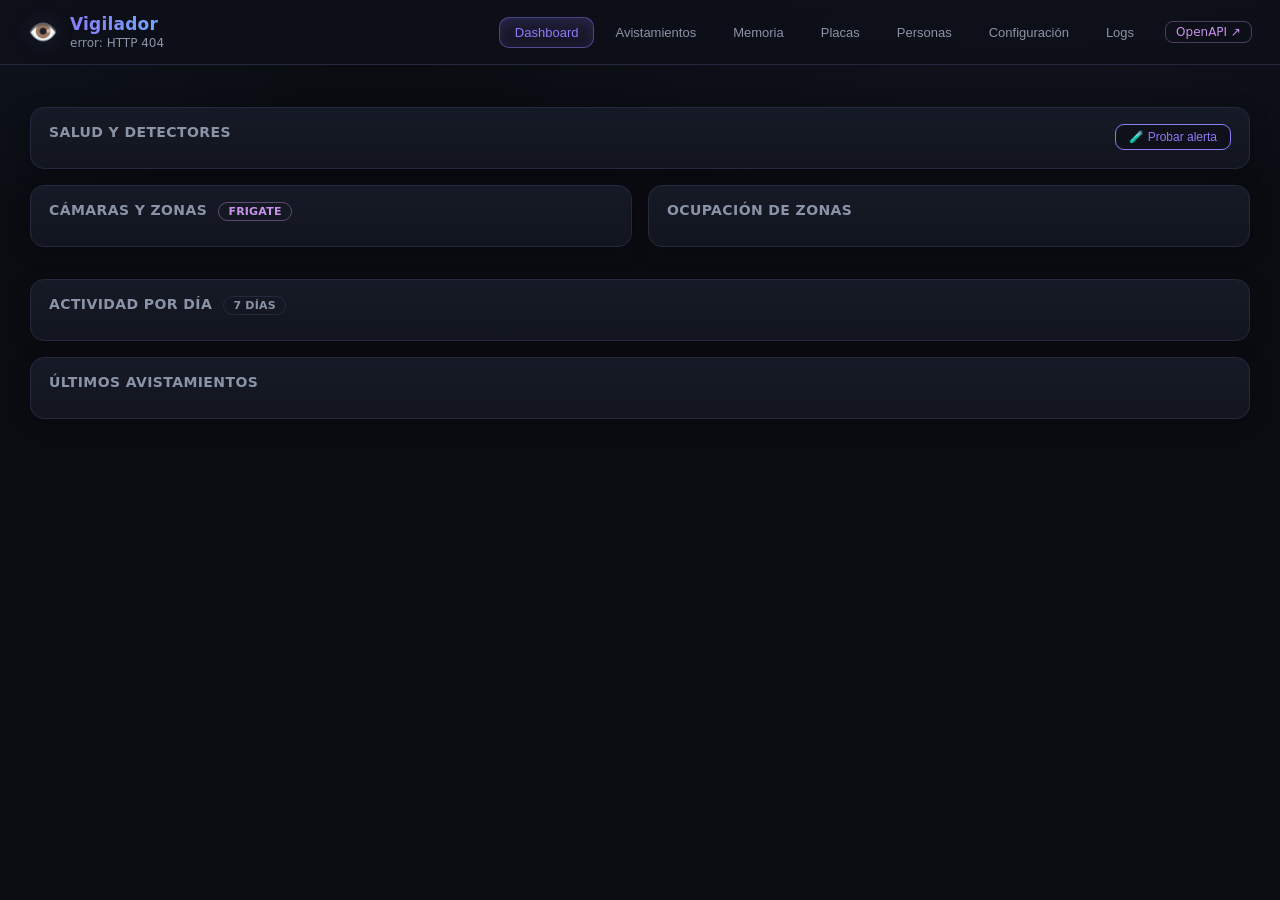
==== app/index.html @ e3ca4859 "Vigilador Hermes: núcleo (daemon+API+visión+DB) + app web v45 + docs" ====
<!DOCTYPE html>
<html lang="es">
<head>
<meta charset="UTF-8">
<meta name="viewport" content="width=device-width, initial-scale=1.0">
<title>Vigilador · App</title>
<link rel="stylesheet" href="/app/style.css?v=39">
<link rel="icon" href="data:image/svg+xml,<svg xmlns='http://www.w3.org/2000/svg' viewBox='0 0 100 100'><text y='.9em' font-size='90'>👁️</text></svg>">
</head>
<body>
<header>
  <div class="brand">
    <span class="logo">👁️</span>
    <div>
      <h1>Vigilador</h1>
      <span id="estado-ts" class="sub">conectando…</span>
    </div>
  </div>
  <nav>
    <button class="tab active" data-tab="dashboard" title="Panel general: contadores, salud, cámaras en vivo y últimos avistamientos.">Dashboard</button>
    <button class="tab" data-tab="avistamientos" title="Búsqueda y listado de avistamientos con filtros.">Avistamientos</button>
    <button class="tab" data-tab="memoria" title="Búsqueda semántica en la memoria del núcleo (Qdrant + Ollama local).">Memoria</button>
    <button class="tab" data-tab="placas" title="Registro de patentes conocidas.">Placas</button>
    <button class="tab" data-tab="personas" title="Registro de identidades (familia, visitas, servicios).">Personas</button>
    <button class="tab" data-tab="config" title="Configuración del sistema: momentos, visión, Telegram, memoria y solapado.">Configuración</button>
    <button class="tab" data-tab="logs" title="Logs en vivo y bundle de diagnóstico.">Logs</button>
    <a class="swagger" href="/openapi.json" target="_blank" title="Especificación OpenAPI">OpenAPI ↗</a>
  </nav>
</header>

<main>
  <!-- ============ DASHBOARD ============ -->
  <section id="tab-dashboard" class="tabpage active">
    <div id="contadores" class="cards"></div>
    <div class="panel">
      <h2>Salud y detectores <button id="btn-test-alerta" class="btn-test" title="Envía una alerta de prueba por la regla &quot;test&quot; para verificar el ruteo de Telegram.">🧪 Probar alerta</button></h2>
      <div id="salud" class="tablewrap"></div>
    </div>
    <div class="grid2">
      <div class="panel">
        <h2>Cámaras y zonas <span class="badge badge-frigate">Frigate</span></h2>
        <div id="camaras"></div>
      </div>
      <div class="panel">
        <h2>Ocupación de zonas</h2>
        <div id="ocupacion"></div>
      </div>
    </div>
    <div class="panel">
      <h2>Actividad por día <span id="resumen-dias" class="badge">7 días</span></h2>
      <div id="resumen" class="tablewrap"></div>
    </div>
    <div class="panel">
      <h2>Últimos avistamientos</h2>
      <div id="ultimos" class="tablewrap"></div>
    </div>
  </section>

  <!-- ============ AVISTAMIENTOS ============ -->
  <section id="tab-avistamientos" class="tabpage">
    <div class="panel">
      <h2>Búsqueda de avistamientos</h2>
      <form id="form-av" class="filters">
        <input id="f-patente" placeholder="Patente (ej. ABC123)" autocomplete="off" title="Filtra por patente (parcial o completa, ej. AB o ABC123).">
        <select id="f-camara" title="Filtra por cámara: parque, entrada, calle o patio.">
          <option value="">Todas las cámaras</option>
          <option>parque</option><option>entrada</option><option>calle</option><option>patio</option>
        </select>
        <input id="f-limite" type="number" value="30" min="1" max="500" title="Límite">
        <button type="submit" title="Aplica los filtros de búsqueda.">Buscar</button>
      </form>
      <div id="av-result" class="tablewrap"></div>
    </div>
  </section>

  <!-- ============ PLACAS ============ -->
  <section id="tab-placas" class="tabpage">
    <div class="grid2">
      <div class="panel">
        <h2>Registrar placa</h2>
        <form id="form-placa" class="filters col">
          <input id="p-patente" placeholder="Patente (ej. ABC123)" required autocomplete="off" title="Patente del vehículo (ej. ABC123).">
          <input id="p-nombre" placeholder="Nombre / descripción (ej. Auto de Cristian)" title="Nombre o descripción (ej. &quot;Auto de Cristian&quot;).">
          <select id="p-tipo" title="Clasificación: vecino, visita, servicio o desconocido.">
            <option value="vecino">Vecino</option>
            <option value="visita">Visita</option>
            <option value="servicio">Servicio</option>
            <option value="desconocido">Desconocido</option>
          </select>
          <input id="p-notas" placeholder="Notas (opcional)" title="Notas opcionales sobre la placa.">
          <div class="row2">
            <button type="submit" title="Registra la placa en la base.">Registrar</button>
            <button type="button" id="btn-placa-cancel" class="hidden" title="Cancela la edición en curso.">Cancelar</button>
          </div>
        </form>
      </div>
      <div class="panel">
        <h2>Placas registradas</h2>
        <div id="placas-list" class="tablewrap"></div>
      </div>
    </div>
  </section>

  <!-- ============ CONFIG ============ -->
  <section id="tab-config" class="tabpage">
    <div class="panel">
      <h2>Configuración del núcleo <span class="badge">recarga en caliente ≤60 s</span></h2>
      <div class="subtabs" id="cfg-tabs">
        <button type="button" class="st active" data-st="st-politica" title="Momentos, cooldowns y anti-fantasma: cómo decide el guardián.">🕐 Política</button>
        <button type="button" class="st" data-st="st-ia" title="Visión por zona, proveedores, prioridades y memoria — todo lo de IA.">🤖 IA</button>
        <button type="button" class="st" data-st="st-telegram" title="Bots, reglas de notificación y solapado: cómo avisa.">📢 Telegram</button>
        <button type="button" class="st" data-st="st-conexion" title="MQTT, Frigate y chat (solo lectura).">🔌 Conexión</button>
      </div>

      <div class="subpage" id="st-politica">
        <form id="form-config" class="filters col">
          <h3>Momentos (ventanas de tiempo con zonas)</h3>
          <p class="sub">Cada momento define qué zonas vigila el sistema en esa franja. Las zonas se comparten entre momentos libremente.</p>
          <div id="momentos-list" class="tablewrap"></div>
          <form id="form-momento" class="filters">
            <input id="m-nombre" placeholder="nombre (ej. tarde)" autocomplete="off" title="Nombre del momento (ej. &quot;tarde&quot;).">
            <input id="m-desde" type="time" value="07:00" title="Hora de inicio de la ventana de tiempo.">
            <input id="m-hasta" type="time" value="23:00" title="Hora de fin de la ventana de tiempo.">
            <label class="chk"><input id="m-nocturno" type="checkbox" title="Momento nocturno: las personas pasan a prioridad CRÍTICA."> nocturno</label>
            <button type="submit" title="Agrega el momento a la política (recarga en caliente).">Agregar momento</button>
          </form>
          <div class="row2">
            <label>Cooldown offline (s) <input id="c-offline" type="number" min="30" title="Cooldown offline (s): cuánto debe estar caído un detector antes de avisar."></label>
            <label>Heartbeat log (s) <input id="c-heartbeat" type="number" min="30" title="Heartbeat (s): cada cuánto se registra la salud en el log."></label>
            <label>Dedup de autos (s) <input id="c-car-cooldown" type="number" min="0" title="Cooldown de autos (s): el mismo auto re-rastreado en la misma cámara dentro de esta ventana se considera repetido (sin avistamiento). 0 = apagado."></label>
            <label>Mov. falso auto (px) <input id="c-mov-car" type="number" min="0" title="Anti-fantasma del auto: desplazamiento mínimo del centroide (px) para considerar movimiento REAL. Por debajo = reflejo/fantasma → sin alerta. 0 = apagado."></label>
            <label>Mov. falso persona (px) <input id="c-mov-person" type="number" min="0" title="Anti-fantasma de personas: 0 = apagado (una persona parada en la puerta es real). Súbalo (ej. 60) solo si ve tracks fantasma."></label>
            <label>Mov. falso perro (px) <input id="c-mov-dog" type="number" min="0" title="Anti-fantasma de perros/gatos (sombra como animal): 0 = apagado."></label>
          </div>
          <button type="submit" title="Guarda momentos y globales; se aplica en ≤60 s.">Guardar política</button>
          <div id="config-msg" class="msg"></div>
        </form>
      </div>

      <div class="subpage hidden" id="st-ia">
        <div class="grupo-ia">
          <h3>Proveedores de visión</h3>
          <p class="sub">Las API keys se guardan en el <code>.env</code> del perfil (nunca en el JSON de config).</p>
          <div id="prov-list" class="tablewrap"></div>
          <form id="form-prov" class="filters col">
            <div class="row2">
              <input id="pv-nombre" placeholder="Nombre (ej. gemini)" required autocomplete="off" title="Nombre interno del proveedor (ej. gemini).">
              <select id="pv-tipo" title="OpenAI-compatible (OpenRouter/NVIDIA) u Ollama local.">
                <option value="openai">OpenAI-compatible (OpenRouter, NVIDIA...)</option>
                <option value="ollama">Ollama local</option>
              </select>
            </div>
            <div class="row2">
              <input id="pv-base" placeholder="Base URL (vacío = default)" title="URL base de la API — obligatoria: toda IP/URL externa vive en la config.">
            </div>
            <input id="pv-key" type="password" placeholder="API key (solo si el proveedor la requiere)" autocomplete="off" title="API key: se guarda en el .env como VISION_&lt;NOMBRE&gt;_API_KEY, nunca en el JSON.">
            <div class="row2">
              <button type="submit" title="Guarda el proveedor de visión.">Guardar proveedor</button>
              <button type="button" id="btn-prov-cancel" class="hidden" title="Cancela la edición en curso.">Cancelar</button>
            </div>
          </form>
        </div>
        <div class="grupo-ia">
          <h3>Visión por zona</h3>
          <p class="sub">Qué sistema de visión usa cada zona (habilitado + reescalar). Se aplica con recarga en caliente; el modelo lo define el ⭐ activo.</p>
          <div id="vision-zonas" class="tablewrap"></div>
          <form id="form-vision-zona" class="filters">
            <select id="vz-nombre" title="Zona de Frigate a asociar (las ya configuradas se filtran)."><option value="">(cargando zonas de Frigate…)</option></select>
            <button type="submit" title="Asocia visión a la zona (usa el modelo activo de la app).">Agregar zona</button>
          </form>
        </div>
        <div class="grupo-ia">
          <h3>Modelos de visión</h3>
          <p class="sub">Cargue varios modelos (proveedor + modelo) — el <b>⭐ activo</b> es el que usa toda la app. En el alta de proveedor solo se carga la conexión; el modelo se carga acá.</p>
          <div id="modelos-list" class="tablewrap"></div>
          <form id="form-modelo" class="filters">
            <select id="md-proveedor" title="Proveedor de visión (los del CRUD de proveedores)."></select>
            <input id="md-modelo" placeholder="modelo (ej. gemini-flash-lite-latest)" required autocomplete="off" title="Modelo de visión (ej. gemini-flash-lite-latest).">
            <button type="submit" title="Agrega el modelo (proveedor + modelo) a la lista.">Agregar modelo</button>
          </form>
        </div>
        <div class="grupo-ia">
          <h3>Prioridad por tipo de visión (contexto)</h3>
          <p class="sub">El veredicto de la visión ajusta la prioridad de la alerta: el sodero/vecino baja, el desconocido sube. La noche y el veredicto "sospechoso" siempre mandan (crítica) y el merodeo no baja de alta.</p>
          <div id="vision-prioridad-list" class="tablewrap"></div>
          <form id="form-vtp" class="filters">
            <input id="vtp-tipo" placeholder="tipo de visión (ej. repartidor)" required autocomplete="off" title="Tipo de veredicto de visión (ej. sodero, vecino, desconocido). El nombre se conserva tal cual.">
            <select id="vtp-prioridad" title="Prioridad de alerta para ese tipo de visión.">
              <option value="baja">baja</option>
              <option value="media" selected>media</option>
              <option value="alta">alta</option>
              <option value="critica">critica</option>
            </select>
            <button type="submit" title="Agrega el tipo de visión con su prioridad.">Agregar tipo</button>
          </form>
        </div>
        <div class="grupo-ia">
          <h3>Memoria (embedding local)</h3>
          <p class="sub">El stack de memoria — editable por componente con 💾, sin borrado: es infraestructura.</p>
          <div id="memoria-conf" class="tablewrap"></div>
        </div>
      </div>

      <div class="subpage hidden" id="st-telegram">
        <h3>Telegram (bots y notificaciones)</h3>
        <p class="sub">Cada bot con su token (en .env) y chat_id. Cada tipo de notificación decide a qué bot o bots va — o a ninguno.</p>
        <div id="bots-list" class="tablewrap"></div>
        <form id="form-bot" class="filters col">
          <div class="row2">
            <input id="bt-nombre" placeholder="nombre (ej. guardia)" required autocomplete="off" title="Nombre del bot de Telegram (ej. guardia).">
            <input id="bt-chat" placeholder="chat_id (ej. 1720381097)" title="chat_id de Telegram donde llegan las notificaciones.">
          </div>
          <input id="bt-token" type="password" placeholder="token del bot (solo al crear o rotar)" autocomplete="off" title="Token del bot: se guarda en el .env, nunca en el JSON. Solo al crear o rotar.">
          <label class="chk"><input id="bt-habilitado" type="checkbox" checked title="Bot activo para recibir notificaciones."> habilitado</label>
          <div class="row2">
            <button type="submit" title="Agrega el bot de Telegram.">Agregar bot</button>
            <button type="button" id="btn-bot-cancel" class="hidden" title="Cancela la edición en curso.">Cancelar</button>
          </div>
        </form>
        <h4>Reglas de notificación</h4>
        <p class="sub">Cuando el Vigilador decide avisar, consulta estas reglas: si la regla está <b>activa</b> y tiene <b>bot(es) marcados</b>, la notificación va a esos bots de Telegram. Si está desactivada o sin bots, queda solo en logs y memoria.</p>
        <div id="reglas-list" class="tablewrap"></div>
        <h4>Solapado de cámaras</h4>
        <p class="sub">Con cámaras pegadas, un paseo cruza varias en segundos. Activo = las alertas del mismo paseo (misma persona, dentro de la ventana) se encadenan como respuestas del primer mensaje: <b>un hilo por paseo</b>, no un mensaje por cámara.</p>
        <div class="filters" id="solapado-box">
          <label class="chk"><input id="sol-hab" type="checkbox" title="Activa la consolidación: el mismo paseo por cámaras pegadas se encadena en un solo hilo."> activar consolidación</label>
          <input id="sol-ventana" type="number" min="0" step="10" style="width:110px" title="ventana en segundos">
          <span class="sub">segundos de ventana (0 = solo misma cámara)</span>
          <button type="button" onclick="guardarSolapado()" title="Guarda el parámetro de solapado de cámaras.">Guardar</button>
          <span id="sol-msg" class="msg"></span>
        </div>
      </div>

      <div class="subpage hidden" id="st-conexion">
        <h3>Conexión (requiere reinicio)</h3>
        <div class="row2">
          <label>MQTT host <input id="c-mqtt-host" disabled title="Host del broker MQTT (solo lectura — se edita en vigilador_config.json)."></label>
          <label>MQTT puerto <input id="c-mqtt-port" disabled title="Puerto del broker MQTT (solo lectura)."></label>
        </div>
        <div class="row2">
          <label>Frigate API <input id="c-frigate" disabled title="URL de la API de Frigate (solo lectura)."></label>
          <label>Telegram chat <input id="c-tg" disabled title="Chat de Telegram por defecto (solo lectura)."></label>
        </div>
      </div>
    </div>
  </section>
  <section id="tab-memoria" class="tabpage">
    <div class="panel">
      <h2>Buscador de memoria <span class="badge">semántico · Qdrant</span></h2>
      <form id="form-mem" class="filters">
        <input id="m-q" placeholder='¿A qué hora pasó el sodero?' autocomplete="off" title="Pregunta en lenguaje natural sobre la memoria (ej. &quot;¿a qué hora pasó el sodero?&quot;).">
        <input id="m-limite" type="number" value="10" min="1" max="30" title="Límite">
        <button type="submit" title="Busca en la memoria semántica (Qdrant).">Buscar</button>
      </form>
      <div id="mem-result"></div>
    </div>
  </section>

  <!-- ============ PERSONAS ============ -->
  <section id="tab-personas" class="tabpage">
    <div class="grid2">
      <div class="panel">
        <h2>Registrar persona <span class="badge">identidad por nombre</span></h2>
        <form id="form-persona" class="filters col">
          <input id="per-nombre" placeholder="Nombre (ej. Cristian)" required autocomplete="off" title="Nombre de la persona (se conserva tal cual se escribe).">
          <select id="per-tipo" title="Clasificación: familia, visita o servicio.">
            <option value="familia">Familia</option>
            <option value="visita">Visita</option>
            <option value="servicio">Servicio</option>
          </select>
          <input id="per-notas" placeholder="Notas (opcional)" title="Notas opcionales sobre la persona.">
          <div class="row2">
            <button type="submit" title="Registra la persona en el registro de identidades.">Registrar</button>
            <button type="button" id="btn-persona-cancel" class="hidden" title="Cancela la edición en curso.">Cancelar</button>
          </div>
        </form>
      </div>
      <div class="panel">
        <h2>Personas conocidas</h2>
        <div id="personas-list" class="tablewrap"></div>
      </div>
    </div>
    <div class="panel">
      <h2>Cómo usar la identidad</h2>
      <p class="sub">En la pestaña <b>Avistamientos</b>, cada avistamiento de persona tiene un
      selector para etiquetarlo con un nombre ("este fui yo"). El Vigilador lo aprende en memoria
      y las personas sembradas vienen de los registros históricos con reconocimiento facial.</p>
    </div>
  </section>

  <!-- ============ LOGS ============ -->
  <section id="tab-logs" class="tabpage">
    <div class="panel">
      <h2>Logs y diagnóstico <a class="swagger" href="/api/logs/bundle" title="Descargar bundle">⬇ Exportar bundle</a></h2>
      <form id="form-logs" class="filters">
        <select id="l-tipo" title="Log a visualizar: events (decisiones), vigilador (diagnóstico) o mqtt_raw (bus).">
          <option value="events">events.log (decisiones)</option>
          <option value="vigilador">vigilador.log (diagnóstico)</option>
          <option value="mqtt_raw">mqtt_raw (bus MQTT)</option>
        </select>
        <input id="l-lineas" type="number" value="120" min="10" max="500" title="Líneas">
        <label class="chk"><input id="l-errores" type="checkbox" title="Solo líneas con errores."> solo errores</label>
        <button type="submit" title="Actualiza la vista del log.">Actualizar</button>
        <span id="logs-info" class="sub"></span>
      </form>
      <pre id="logs-out" class="logview"></pre>
    </div>
  </section>

<!-- modal de foto -->
<div id="modal" class="modal hidden">
  <div class="modal-box">
    <button id="modal-close" class="close" title="Cerrar la foto en grande.">✕</button>
    <div class="modal-fotos">
      <figure>
        <img id="modal-img" alt="avistamiento">
        <figcaption class="sub">foto del avistamiento</figcaption>
      </figure>
      <figure id="modal-annot-wrap" class="hidden">
        <img id="modal-img-annot" alt="detección anotada">
        <figcaption class="sub">detección de Frigate — recuadro del motor</figcaption>
      </figure>
    </div>
    <div id="modal-cap"></div>
    <div id="modal-verdict" class="modal-verdict"></div>
  </div>
</div>

<div id="toast" class="toast hidden"></div>
<script src="/app/app.js?v=45"></script>
</body>
</html>
---- app/style.css ----
/* ============================================================
   Vigilador App — estilo "Hermes" (pantalla amplia, 13/08)
   Paleta: fondo profundo, violeta-índigo de acento, paneles con
   glow sutil. Todas las clases originales se conservan.
   ============================================================ */
:root {
  --bg: #0a0c12;
  --bg2: #0e1119;
  --panel: #12151f;
  --panel2: #161a26;
  --border: #232a3d;
  --border2: #2e3650;
  --text: #e8eaf2;
  --muted: #8b93a7;
  --accent: #8b7cf8;
  --accent2: #6ea8fe;
  --ok: #3ecf8e;
  --warn: #e0b341;
  --crit: #ff5c5c;
  --info: #c792ea;
  --glow: rgba(139, 124, 248, .14);
}
* { box-sizing: border-box; margin: 0; padding: 0; }
body {
  background:
    radial-gradient(1200px 500px at 80% -10%, rgba(139,124,248,.08), transparent 60%),
    radial-gradient(900px 400px at -10% 0%, rgba(110,168,254,.06), transparent 55%),
    var(--bg);
  color: var(--text);
  font-family: "Inter", "Segoe UI", system-ui, -apple-system, sans-serif;
  font-size: 14px;
  min-height: 100vh;
}
header {
  display: flex; align-items: center; justify-content: space-between;
  padding: 14px 28px; background: rgba(14,17,25,.82);
  border-bottom: 1px solid var(--border);
  backdrop-filter: blur(10px); position: sticky; top: 0; z-index: 10;
  flex-wrap: wrap; gap: 10px;
}
.brand { display: flex; align-items: center; gap: 12px; }
.logo {
  font-size: 24px; filter: drop-shadow(0 0 10px var(--glow));
}
.brand h1 {
  font-size: 17px; font-weight: 650; letter-spacing: .2px;
  background: linear-gradient(90deg, var(--accent), var(--accent2));
  -webkit-background-clip: text; background-clip: text; color: transparent;
}
.sub { color: var(--muted); font-size: 12px; }
nav { display: flex; align-items: center; gap: 5px; flex-wrap: wrap; }
.tab {
  background: transparent; color: var(--muted); border: 1px solid transparent;
  padding: 7px 15px; border-radius: 10px; cursor: pointer; font-size: 13px;
  transition: all .18s;
}
.tab:hover { color: var(--text); background: var(--panel2); }
.tab.active {
  color: var(--accent); border-color: rgba(139,124,248,.45);
  background: linear-gradient(180deg, rgba(139,124,248,.14), rgba(139,124,248,.05));
  box-shadow: 0 0 12px rgba(139,124,248,.12) inset;
}
.swagger {
  color: var(--info); text-decoration: none; font-size: 12px; margin-left: 10px;
  border: 1px solid rgba(199,146,234,.35); padding: 3px 10px; border-radius: 8px;
  transition: all .15s;
}
.swagger:hover { background: rgba(199,146,234,.1); }
main { padding: 24px 30px; max-width: 1680px; margin: 0 auto; width: 100%; }
.tabpage { display: none; animation: fadein .25s ease; }
.tabpage.active { display: block; }
@keyframes fadein { from { opacity: 0; transform: translateY(4px); } to { opacity: 1; } }
.cards {
  display: grid; grid-template-columns: repeat(auto-fit, minmax(165px, 1fr));
  gap: 12px; margin-bottom: 18px;
}
.card {
  background: linear-gradient(180deg, var(--panel2), var(--panel));
  border: 1px solid var(--border); border-radius: 14px;
  padding: 16px; text-align: center;
  transition: all .2s;
}
.card:hover { border-color: var(--border2); transform: translateY(-2px); box-shadow: 0 6px 24px rgba(0,0,0,.35); }
.card .n {
  font-size: 28px; font-weight: 750; font-variant-numeric: tabular-nums;
  background: linear-gradient(90deg, var(--text), var(--accent2));
  -webkit-background-clip: text; background-clip: text; color: transparent;
}
.card .l { color: var(--muted); font-size: 12px; margin-top: 3px; letter-spacing: .3px; text-transform: uppercase; }
.grid2 { display: grid; grid-template-columns: 1fr 1fr; gap: 16px; margin-bottom: 16px; }
@media (max-width: 1000px) { .grid2 { grid-template-columns: 1fr; } }
.panel {
  background: linear-gradient(180deg, var(--panel2), var(--panel));
  border: 1px solid var(--border); border-radius: 14px;
  padding: 16px 18px; margin-bottom: 16px;
  box-shadow: 0 4px 20px rgba(0,0,0,.25);
}
.panel h2 {
  font-size: 14px; margin-bottom: 12px; color: var(--muted);
  font-weight: 650; letter-spacing: .4px; text-transform: uppercase;
}
.panel h3, .panel h4 { font-size: 13px; margin: 14px 0 6px; color: var(--text); }
.badge {
  font-size: 11px; padding: 2px 9px; border-radius: 12px; color: var(--muted);
  border: 1px solid var(--border); margin-left: 6px; letter-spacing: .2px;
}
.badge-frigate { color: var(--info); border-color: rgba(199,146,234,.4); }
.badge-ok { color: var(--ok); border-color: rgba(62,207,142,.4); }
.badge-warn { color: var(--warn); border-color: rgba(224,179,65,.4); }
.tablewrap { overflow-x: auto; }
table { width: 100%; border-collapse: collapse; font-size: 13px; }
th, td { padding: 8px 10px; text-align: left; border-bottom: 1px solid var(--border); }
th { color: var(--muted); font-weight: 600; font-size: 11.5px; text-transform: uppercase; letter-spacing: .4px; }
tr:hover td { background: rgba(139,124,248,.05); }
.cam {
  display: flex; align-items: center; justify-content: space-between; padding: 9px 12px;
  border: 1px solid var(--border); border-radius: 10px; margin-bottom: 7px;
  background: rgba(255,255,255,.015); transition: border-color .15s;
}
.cam:hover { border-color: var(--border2); }
.cam .name { font-weight: 600; }
.cam .zones { font-size: 12px; color: var(--muted); }
.filters { display: flex; gap: 9px; margin-bottom: 12px; flex-wrap: wrap; }
.filters.col { flex-direction: column; }
.filters label { display: flex; flex-direction: column; gap: 4px; font-size: 12px; color: var(--muted); }
.filters .row2 { display: grid; grid-template-columns: 1fr 1fr; gap: 9px; }
.filters h3 { font-size: 13px; margin: 10px 0 4px; color: var(--text); }
input, select, button {
  background: var(--bg2); color: var(--text); border: 1px solid var(--border);
  padding: 8px 11px; border-radius: 10px; font-size: 13px; transition: border-color .15s;
}
input:hover, select:hover { border-color: var(--border2); }
input:focus, select:focus { outline: none; border-color: var(--accent); box-shadow: 0 0 0 3px var(--glow); }
input:disabled { opacity: .45; }
button { cursor: pointer; }
button:hover { border-color: var(--accent); }
button[type="submit"] {
  background: linear-gradient(135deg, var(--accent), var(--accent2));
  color: #0b0d14; font-weight: 650; border: none;
  box-shadow: 0 2px 14px rgba(139,124,248,.25);
}
button[type="submit"]:hover { filter: brightness(1.1); }
button.del {
  background: transparent; color: var(--crit); border-color: rgba(255,92,92,.4);
  padding: 4px 10px; font-size: 12px; border-radius: 8px;
}
button.del:hover { background: rgba(255,92,92,.1); }
.foto {
  width: 54px; height: 54px; object-fit: cover; border-radius: 9px; cursor: pointer;
  border: 1px solid var(--border); transition: all .15s;
}
.foto:hover { border-color: var(--accent); transform: scale(1.04); }
.foto.empty { opacity: .25; cursor: default; }
.modal { position: fixed; inset: 0; background: rgba(5,6,10,.85); backdrop-filter: blur(6px);
  display: flex; align-items: center; justify-content: center; z-index: 50; }
.hidden { display: none !important; }
.modal.hidden { display: none; }
.modal-box {
  background: var(--panel); border: 1px solid var(--border2); border-radius: 16px;
  padding: 18px; max-width: 92vw; max-height: 92vh; position: relative;
  box-shadow: 0 20px 60px rgba(0,0,0,.6);
}
.modal-box img { max-width: 84vw; max-height: 74vh; border-radius: 10px; display: block; }
.modal-fotos { display: flex; gap: 14px; flex-wrap: wrap; justify-content: center; align-items: flex-start; }
.modal-fotos figure { margin: 0; text-align: center; }
.modal-fotos img { max-width: 42vw; max-height: 62vh; }
.modal-fotos figcaption { margin-top: 4px; }
.subtabs { display: flex; gap: 6px; flex-wrap: wrap; margin: 4px 0 16px; }
.grupo-ia { background: rgba(139, 124, 248, 0.05); border: 1px solid var(--border2);
  border-radius: 12px; padding: 14px 16px; margin-bottom: 14px; }
.grupo-ia h3 { margin-top: 0; }
.subtabs .st { padding: 7px 15px; border-radius: 999px; border: 1px solid var(--border);
  background: var(--bg2); color: var(--muted); cursor: pointer; font-size: 13px; transition: all .15s; }
.subtabs .st:hover { border-color: var(--accent); color: var(--text); }
.subtabs .st.active { background: var(--accent); border-color: var(--accent); color: #fff; }
.subpage { animation: fadein .18s ease; }
@keyframes fadein { from { opacity: 0; transform: translateY(3px); } to { opacity: 1; transform: none; } }
.modal-verdict { max-width: 640px; margin: 10px auto 0; padding: 10px 14px; border-radius: 10px;
  background: rgba(139, 124, 248, 0.08); border: 1px solid rgba(139, 124, 248, 0.25);
  text-align: left; }
.modal-verdict p { margin: 6px 0 0; }
.modal-box .close {
  position: absolute; top: 8px; right: 8px; background: var(--bg2); border-radius: 50%;
  border: 1px solid var(--border2);
}
#modal-cap { margin-top: 10px; color: var(--muted); font-size: 12px; }
.toast {
  position: fixed; bottom: 20px; right: 20px; background: linear-gradient(135deg, var(--ok), #2fb47c);
  color: #0b0d14; padding: 11px 18px; border-radius: 10px; font-weight: 650; z-index: 60;
  box-shadow: 0 8px 30px rgba(0,0,0,.45);
}
.toast.err { background: linear-gradient(135deg, var(--crit), #d64444); color: #fff; }
.toast.hidden { display: none; }
.msg { margin-top: 8px; font-size: 13px; color: var(--ok); }
.msg.err { color: var(--crit); }
.btn-test {
  background: var(--bg2); border: 1px solid var(--accent); color: var(--accent);
  float: right; font-size: 12px; padding: 5px 13px; border-radius: 9px;
}
.btn-test:hover { background: rgba(139,124,248,.12); }
.chk { display: flex; align-items: center; gap: 6px; color: var(--muted); font-size: 13px; }
.chk input { width: auto; }
.tagsel { padding: 3px 7px; font-size: 12px; max-width: 130px; }
.chips { display: flex; flex-wrap: wrap; gap: 5px; max-width: 240px; }
.chip {
  border: 1px solid var(--border); background: var(--bg2); color: var(--muted);
  border-radius: 14px; padding: 3px 11px; font-size: 12px; cursor: pointer; transition: all .15s;
}
.chip:hover { border-color: var(--accent); color: var(--text); }
.chip-on {
  background: linear-gradient(135deg, var(--accent), var(--accent2));
  color: #0b0d14; border-color: transparent; font-weight: 650;
  box-shadow: 0 2px 10px rgba(139,124,248,.3);
}
.logview {
  background: #07090f; border: 1px solid var(--border); border-radius: 10px;
  padding: 12px; font-family: ui-monospace, SFMono-Regular, Menlo, Consolas, monospace;
  font-size: 12px; line-height: 1.55; white-space: pre-wrap; word-break: break-all;
  max-height: 62vh; overflow-y: auto; color: #c8cdd9;
}
.logview::-webkit-scrollbar, .tablewrap::-webkit-scrollbar { width: 10px; height: 10px; }
.logview::-webkit-scrollbar-thumb, .tablewrap::-webkit-scrollbar-thumb {
  background: var(--border2); border-radius: 6px;
}
table.inner { border: 1px solid var(--border); border-radius: 8px; margin-top: 2px; }
table.inner th { font-size: 11px; }
.sev-critica { color: var(--crit); font-weight: 700; }
.sev-alta { color: var(--warn); font-weight: 600; }
.sev-media { color: var(--accent2); }
.sev-baja { color: var(--muted); }
/* icono de ayuda "?" — tooltip nativo al pasar el mouse */
.help {
  display: inline-flex; align-items: center; justify-content: center;
  width: 15px; height: 15px; border-radius: 50%; font-size: 10.5px;
  border: 1px solid var(--border2); color: var(--muted); background: var(--bg2);
  cursor: help; margin-left: 5px; vertical-align: middle; line-height: 1;
  transition: all .15s;
}
.help:hover { color: var(--accent); border-color: var(--accent); box-shadow: 0 0 8px var(--glow); }
@media (max-width: 700px) {
  main { padding: 14px; }
  header { padding: 10px 14px; }
  .filters .row2 { grid-template-columns: 1fr; }
}
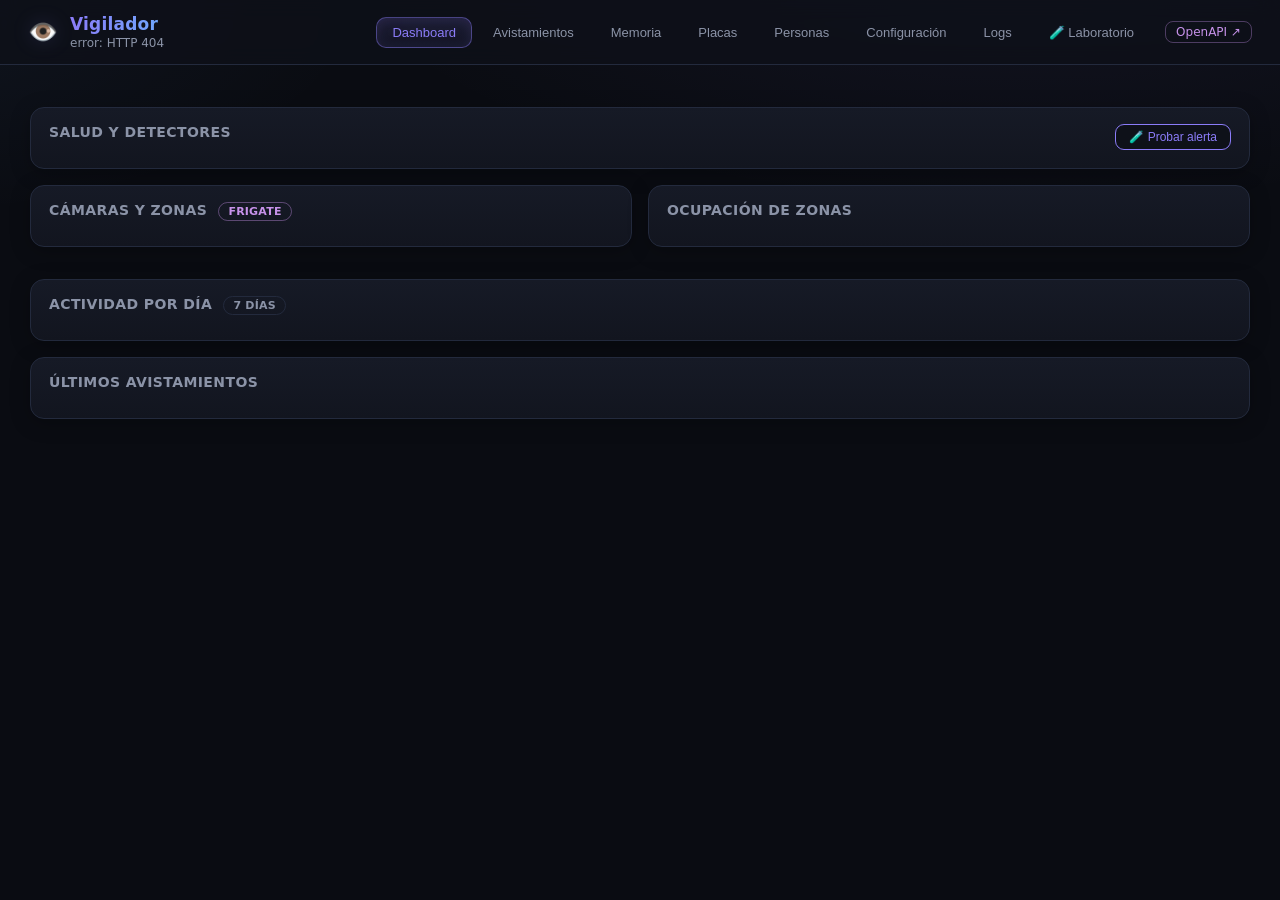
==== commit 61349700: "Vigilador: perfiles de zona + laboratorio de calibración + módulos + fixes - Perfiles de zona (CRUD)" ====
--- a/app/index.html
+++ b/app/index.html
@@ -4,7 +4,7 @@
 <meta charset="UTF-8">
 <meta name="viewport" content="width=device-width, initial-scale=1.0">
 <title>Vigilador · App</title>
-<link rel="stylesheet" href="/app/style.css?v=39">
+<link rel="stylesheet" href="/app/style.css?v=47">
 <link rel="icon" href="data:image/svg+xml,<svg xmlns='http://www.w3.org/2000/svg' viewBox='0 0 100 100'><text y='.9em' font-size='90'>👁️</text></svg>">
 </head>
 <body>
@@ -24,6 +24,7 @@
     <button class="tab" data-tab="personas" title="Registro de identidades (familia, visitas, servicios).">Personas</button>
     <button class="tab" data-tab="config" title="Configuración del sistema: momentos, visión, Telegram, memoria y solapado.">Configuración</button>
     <button class="tab" data-tab="logs" title="Logs en vivo y bundle de diagnóstico.">Logs</button>
+    <button class="tab" data-tab="laboratorio" title="Revisión de avistamientos y métricas de calibración: el barrio aprendiendo.">🧪 Laboratorio</button>
     <a class="swagger" href="/openapi.json" target="_blank" title="Especificación OpenAPI">OpenAPI ↗</a>
   </nav>
 </header>
@@ -161,7 +162,30 @@
           </form>
         </div>
         <div class="grupo-ia">
-          <h3>Visión por zona</h3>
+          <div class="grupo-ia">
+          <div style="display:flex; justify-content:space-between; align-items:center;">
+            <h3>📋 Perfiles de zona (Contexto semántico)</h3>
+          </div>
+          <p class="sub">Cada perfil define un contexto semántico ("Por el muro se sube un ladrón, no entra el sodero") y un modelo opcional. Un perfil se asigna a N zonas.</p>
+          <div id="perfiles-list" class="tablewrap"></div>
+          <form id="form-perfil" class="filters col" style="margin-top:10px;">
+            <div class="row2">
+              <input id="pf-id" placeholder="id corto (ej. muro)" required autocomplete="off" title="ID único del perfil (ej. muro).">
+              <input id="pf-nombre" placeholder="Nombre (ej. Muro Perimetral)" required autocomplete="off" title="Nombre del perfil.">
+            </div>
+            <textarea id="pf-prompt" rows="2" placeholder="Prompt de contexto para la visión (ej: Por el muro se sube un ladrón, no entra el sodero)" title="Contexto semántico que se suma al Base Prompt."></textarea>
+            <div class="row2">
+              <input id="pf-modelo" placeholder="Modelo override opcional (ej: qwen2.5vl:3b)" autocomplete="off" title="Modelo de visión override opcional (vacío = hereda el activo global).">
+              <button type="submit" title="Guardar perfil de zona">Guardar perfil</button>
+              <button type="button" id="btn-perfil-cancel" class="hidden" title="Cancelar edición">Cancelar</button>
+            </div>
+          </form>
+        </div>
+        <div class="grupo-ia">
+          <div style="display:flex; justify-content:space-between; align-items:center;">
+            <h3>Visión por zona</h3>
+            <button type="button" onclick="syncZonasFrigate()" class="btn-sm" style="cursor:pointer;" title="Sincronizar zonas vivas desde Frigate API">🔄 Sync Zonas (Frigate)</button>
+          </div>
           <p class="sub">Qué sistema de visión usa cada zona (habilitado + reescalar). Se aplica con recarga en caliente; el modelo lo define el ⭐ activo.</p>
           <div id="vision-zonas" class="tablewrap"></div>
           <form id="form-vision-zona" class="filters">
@@ -199,6 +223,7 @@
           <p class="sub">El stack de memoria — editable por componente con 💾, sin borrado: es infraestructura.</p>
           <div id="memoria-conf" class="tablewrap"></div>
         </div>
+      </div>
       </div>
 
       <div class="subpage hidden" id="st-telegram">
@@ -307,6 +332,15 @@
     </div>
   </section>
 
+  <section id="tab-laboratorio" class="tabpage">
+    <div class="panel">
+      <h2>🧪 Laboratorio <span class="badge">el barrio aprendiendo</span></h2>
+      <p class="sub">Revise los avistamientos y márquelos — ✅ correcto · ❌ falso positivo (alertó de más) · ➖ falso negativo (debió alertar). Eso crea el dataset de verdad para calibrar umbrales, prioridades y prompts con datos, no intuición.</p>
+      <div id="lab-metricas" class="filters"></div>
+      <div id="lab-lista" class="tablewrap"></div>
+    </div>
+  </section>
+
 <!-- modal de foto -->
 <div id="modal" class="modal hidden">
   <div class="modal-box">
@@ -327,6 +361,18 @@
 </div>
 
 <div id="toast" class="toast hidden"></div>
-<script src="/app/app.js?v=45"></script>
+<script src="/app/core.js?v=49"></script>
+<script src="/app/dashboard.js?v=49"></script>
+<script src="/app/avistamientos.js?v=49"></script>
+<script src="/app/placas.js?v=49"></script>
+<script src="/app/personas.js?v=49"></script>
+<script src="/app/config-vision.js?v=49"></script>
+<script src="/app/config-telegram.js?v=49"></script>
+<script src="/app/config-memoria.js?v=49"></script>
+<script src="/app/config-politica.js?v=49"></script>
+<script src="/app/memoria.js?v=49"></script>
+<script src="/app/logs.js?v=49"></script>
+<script src="/app/laboratorio.js?v=49"></script>
+<script src="/app/perfiles.js?v=49"></script>
 </body>
 </html>
--- a/app/style.css
+++ b/app/style.css
@@ -173,7 +173,7 @@
   background: var(--bg2); color: var(--muted); cursor: pointer; font-size: 13px; transition: all .15s; }
 .subtabs .st:hover { border-color: var(--accent); color: var(--text); }
 .subtabs .st.active { background: var(--accent); border-color: var(--accent); color: #fff; }
-.subpage { animation: fadein .18s ease; }
+.subpage { }
 @keyframes fadein { from { opacity: 0; transform: translateY(3px); } to { opacity: 1; transform: none; } }
 .modal-verdict { max-width: 640px; margin: 10px auto 0; padding: 10px 14px; border-radius: 10px;
   background: rgba(139, 124, 248, 0.08); border: 1px solid rgba(139, 124, 248, 0.25);
@@ -241,4 +241,6 @@
   main { padding: 14px; }
   header { padding: 10px 14px; }
   .filters .row2 { grid-template-columns: 1fr; }
-}+}.btn-sm { padding: 4px 10px; font-size: 12px; border-radius: 8px; border: 1px solid var(--border);
+  background: var(--bg2); color: var(--text); }
+.btn-sm:hover { border-color: var(--accent); color: var(--accent); }
